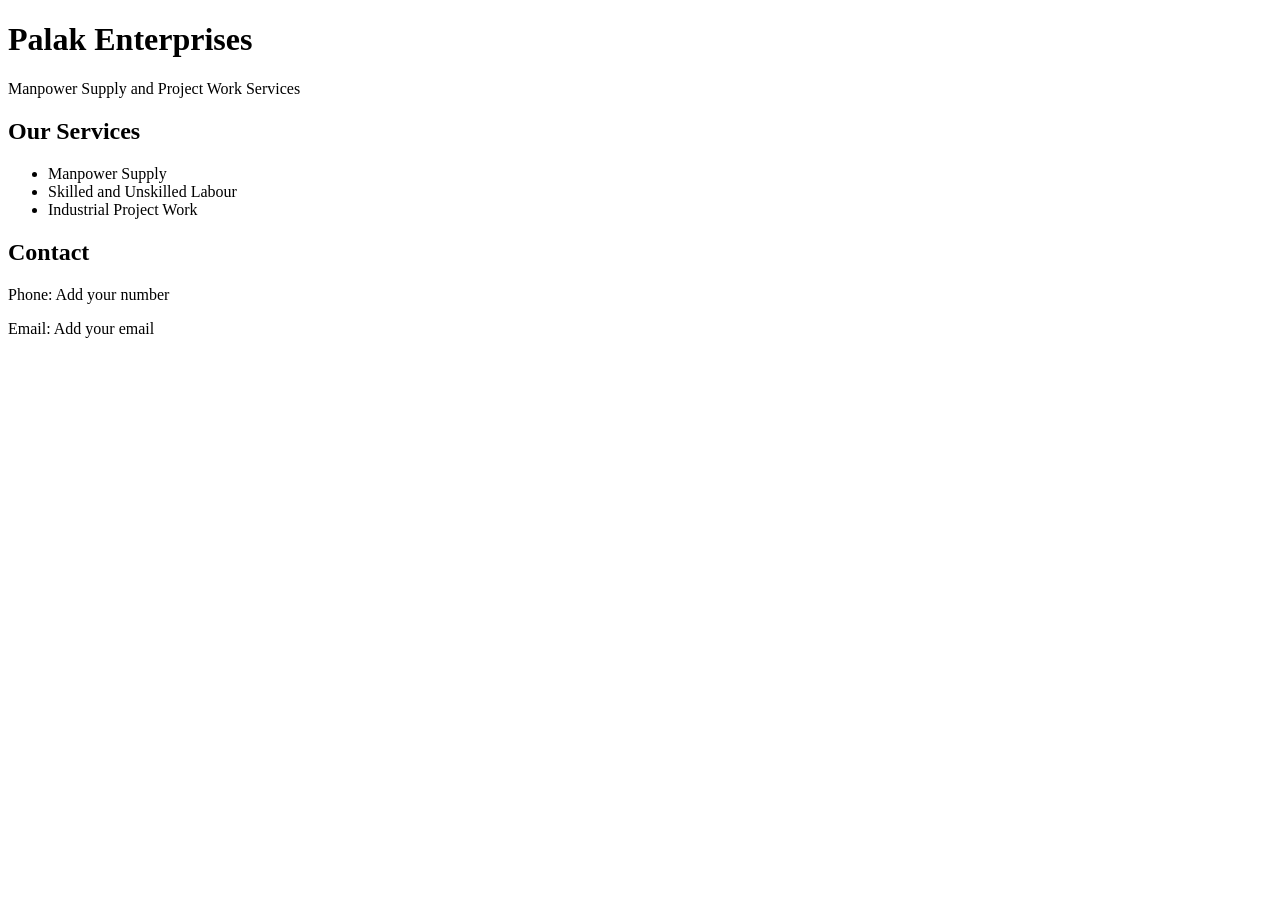
==== index.html @ b4dbc21f "Create index.html" ====
<!DOCTYPE html>
<html>
<head>
<title>Palak Enterprises</title>
</head>

<body>

<h1>Palak Enterprises</h1>
<p>Manpower Supply and Project Work Services</p>

<h2>Our Services</h2>
<ul>
<li>Manpower Supply</li>
<li>Skilled and Unskilled Labour</li>
<li>Industrial Project Work</li>
</ul>

<h2>Contact</h2>
<p>Phone: Add your number</p>
<p>Email: Add your email</p>

</body>
</html>
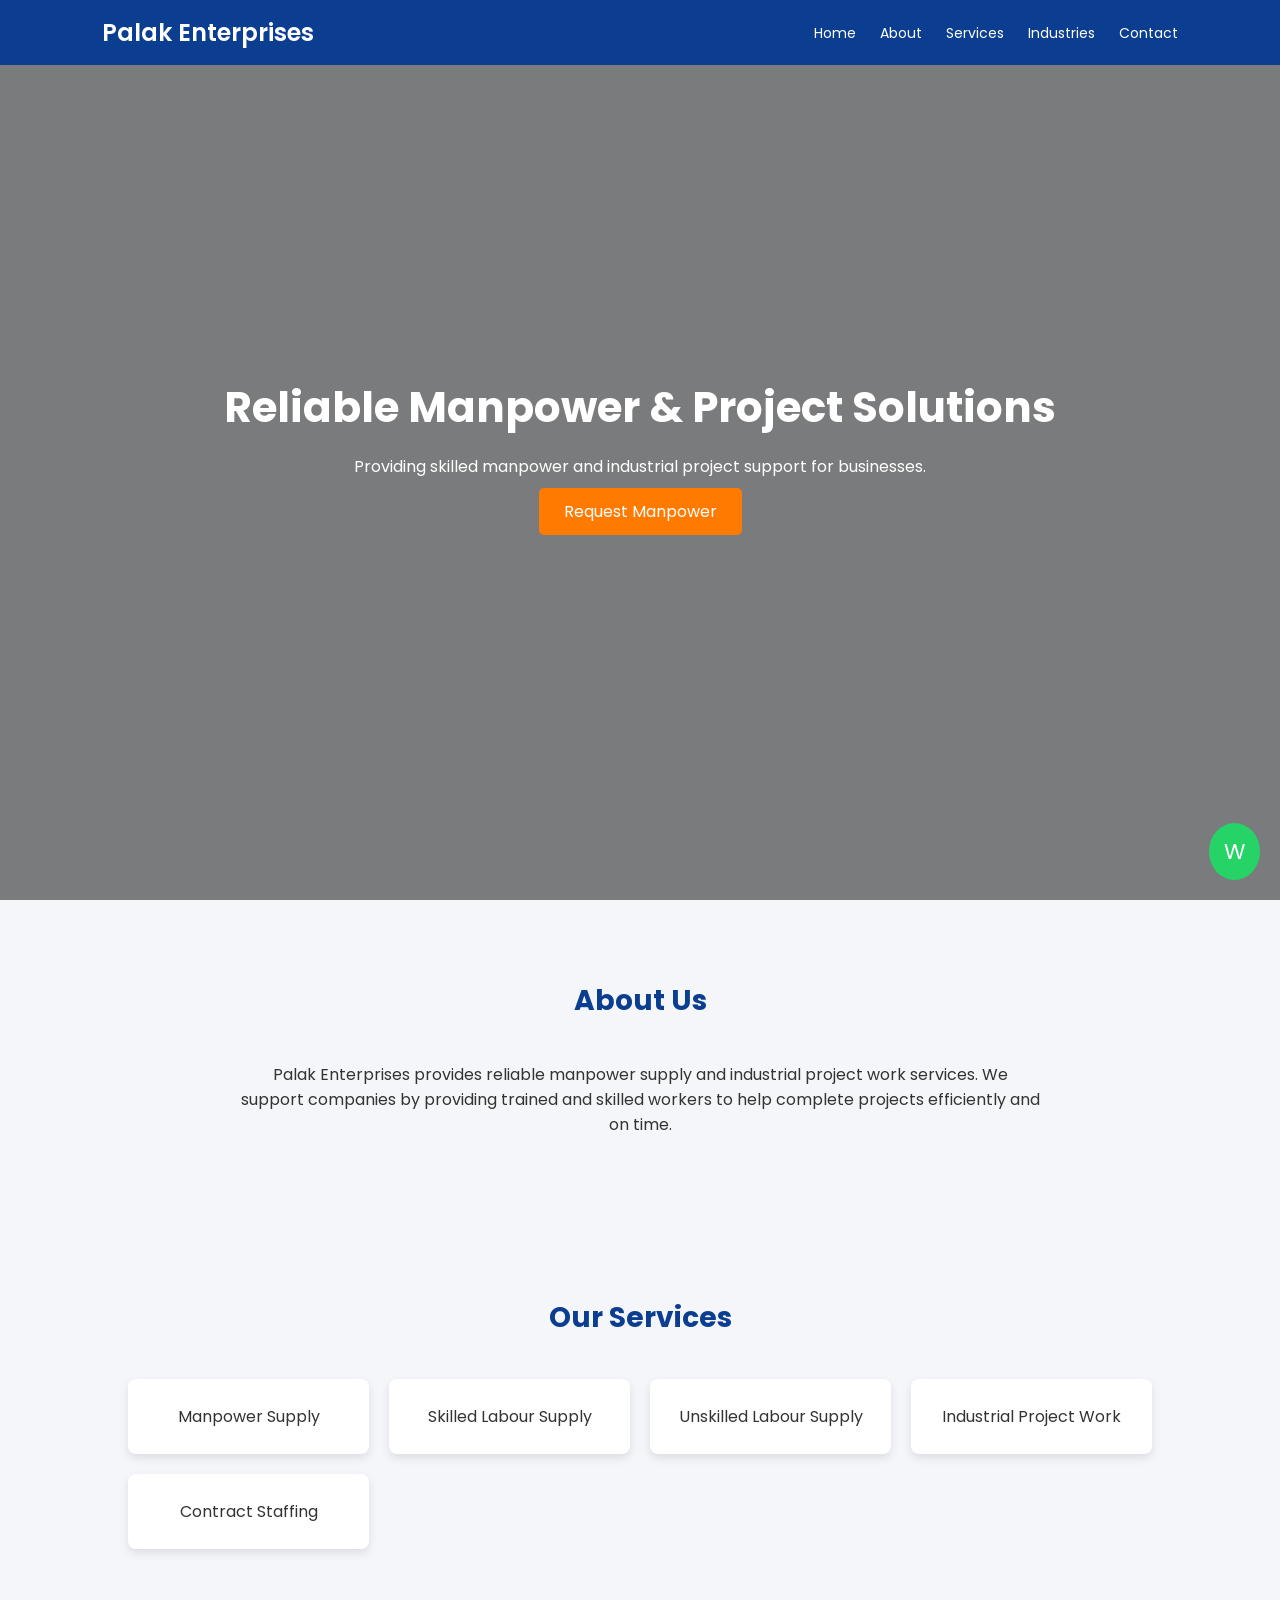
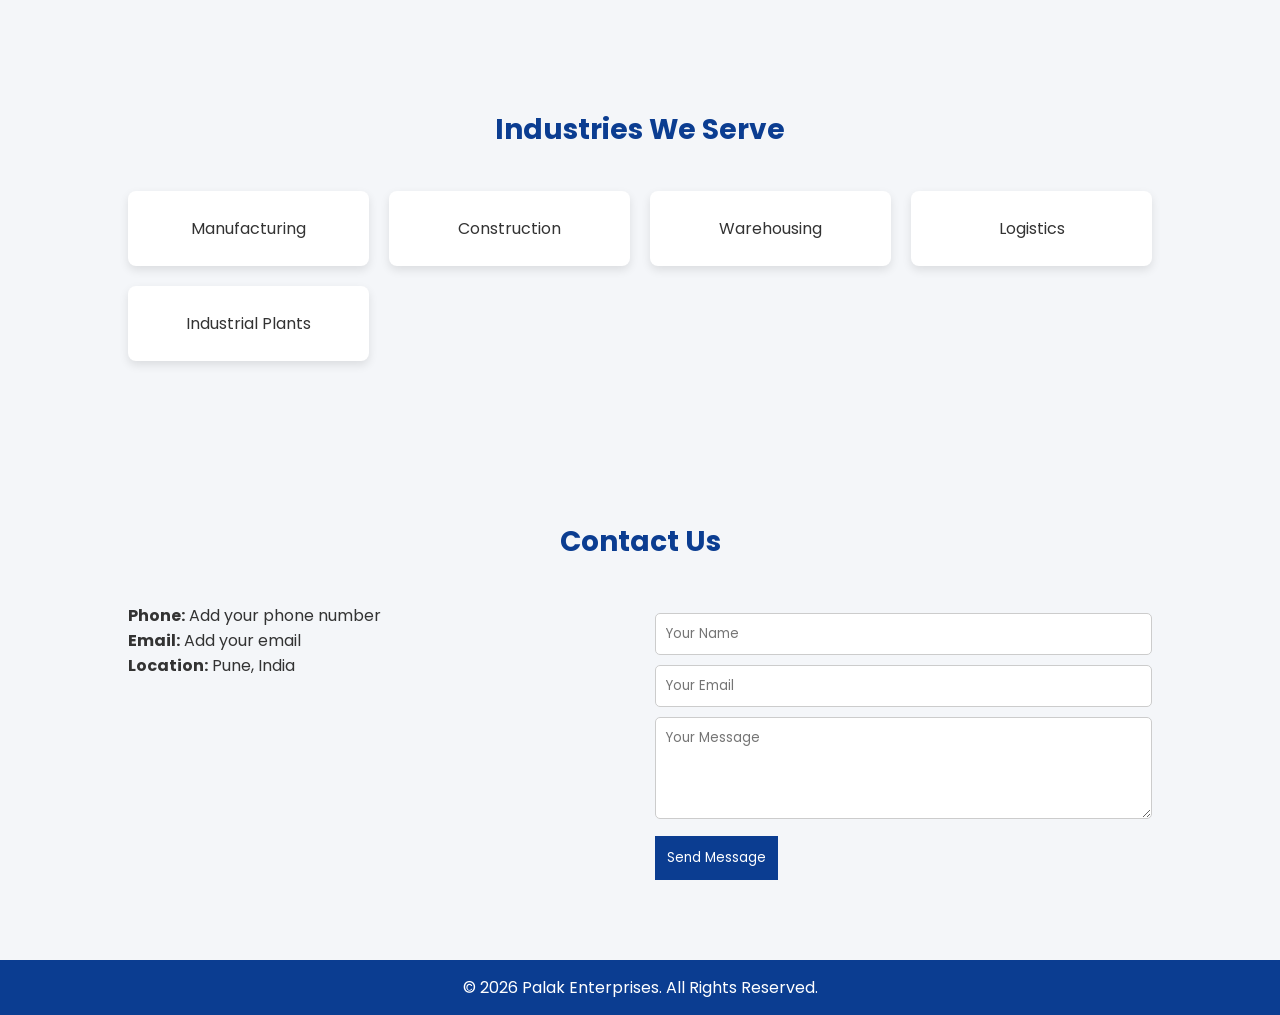
==== commit 27a2257e: "Update index.html" ====
--- a/index.html
+++ b/index.html
@@ -1,24 +1,270 @@
 <!DOCTYPE html>
-<html>
+<html lang="en">
 <head>
+<meta charset="UTF-8">
+<meta name="viewport" content="width=device-width, initial-scale=1.0">
 <title>Palak Enterprises</title>
+
+<link href="https://fonts.googleapis.com/css2?family=Poppins:wght@300;400;600&display=swap" rel="stylesheet">
+
+<style>
+
+*{
+margin:0;
+padding:0;
+box-sizing:border-box;
+font-family:'Poppins',sans-serif;
+scroll-behavior:smooth;
+}
+
+body{
+background:#f4f6f9;
+color:#333;
+}
+
+header{
+background:#0b3d91;
+color:white;
+padding:15px 8%;
+display:flex;
+justify-content:space-between;
+align-items:center;
+position:fixed;
+width:100%;
+top:0;
+z-index:1000;
+}
+
+header h2{
+font-weight:600;
+}
+
+nav a{
+color:white;
+margin-left:20px;
+text-decoration:none;
+font-size:14px;
+}
+
+.hero{
+height:100vh;
+display:flex;
+align-items:center;
+justify-content:center;
+text-align:center;
+background:linear-gradient(rgba(0,0,0,0.5),rgba(0,0,0,0.5)),url("https://images.unsplash.com/photo-1581092335397-9583eb92d232");
+background-size:cover;
+color:white;
+padding:20px;
+}
+
+.hero h1{
+font-size:42px;
+margin-bottom:15px;
+}
+
+.hero p{
+margin-bottom:20px;
+}
+
+.btn{
+background:#ff7a00;
+padding:12px 25px;
+color:white;
+text-decoration:none;
+border-radius:5px;
+}
+
+section{
+padding:80px 10%;
+}
+
+.section-title{
+text-align:center;
+margin-bottom:40px;
+font-size:28px;
+color:#0b3d91;
+}
+
+.cards{
+display:grid;
+grid-template-columns:repeat(auto-fit,minmax(220px,1fr));
+gap:20px;
+}
+
+.card{
+background:white;
+padding:25px;
+border-radius:8px;
+box-shadow:0 4px 10px rgba(0,0,0,0.1);
+text-align:center;
+}
+
+.card:hover{
+transform:translateY(-5px);
+transition:0.3s;
+}
+
+.about{
+text-align:center;
+max-width:800px;
+margin:auto;
+}
+
+.contact{
+display:grid;
+grid-template-columns:repeat(auto-fit,minmax(250px,1fr));
+gap:30px;
+}
+
+input,textarea{
+width:100%;
+padding:10px;
+margin-top:10px;
+border:1px solid #ccc;
+border-radius:5px;
+}
+
+button{
+background:#0b3d91;
+color:white;
+padding:12px;
+border:none;
+margin-top:10px;
+cursor:pointer;
+}
+
+footer{
+background:#0b3d91;
+color:white;
+text-align:center;
+padding:15px;
+}
+
+.whatsapp{
+position:fixed;
+bottom:20px;
+right:20px;
+background:#25D366;
+color:white;
+padding:12px 15px;
+border-radius:50%;
+font-size:22px;
+text-decoration:none;
+}
+
+</style>
 </head>
 
 <body>
 
-<h1>Palak Enterprises</h1>
-<p>Manpower Supply and Project Work Services</p>
-
-<h2>Our Services</h2>
-<ul>
-<li>Manpower Supply</li>
-<li>Skilled and Unskilled Labour</li>
-<li>Industrial Project Work</li>
-</ul>
-
-<h2>Contact</h2>
-<p>Phone: Add your number</p>
-<p>Email: Add your email</p>
+<header>
+<h2>Palak Enterprises</h2>
+
+<nav>
+<a href="#home">Home</a>
+<a href="#about">About</a>
+<a href="#services">Services</a>
+<a href="#industries">Industries</a>
+<a href="#contact">Contact</a>
+</nav>
+</header>
+
+<section class="hero" id="home">
+
+<div>
+<h1>Reliable Manpower & Project Solutions</h1>
+<p>Providing skilled manpower and industrial project support for businesses.</p>
+<a href="#contact" class="btn">Request Manpower</a>
+</div>
+
+</section>
+
+<section id="about">
+
+<h2 class="section-title">About Us</h2>
+
+<div class="about">
+<p>
+Palak Enterprises provides reliable manpower supply and industrial project work
+services. We support companies by providing trained and skilled workers
+to help complete projects efficiently and on time.
+</p>
+</div>
+
+</section>
+
+<section id="services">
+
+<h2 class="section-title">Our Services</h2>
+
+<div class="cards">
+
+<div class="card">Manpower Supply</div>
+<div class="card">Skilled Labour Supply</div>
+<div class="card">Unskilled Labour Supply</div>
+<div class="card">Industrial Project Work</div>
+<div class="card">Contract Staffing</div>
+
+</div>
+
+</section>
+
+<section id="industries">
+
+<h2 class="section-title">Industries We Serve</h2>
+
+<div class="cards">
+
+<div class="card">Manufacturing</div>
+<div class="card">Construction</div>
+<div class="card">Warehousing</div>
+<div class="card">Logistics</div>
+<div class="card">Industrial Plants</div>
+
+</div>
+
+</section>
+
+<section id="contact">
+
+<h2 class="section-title">Contact Us</h2>
+
+<div class="contact">
+
+<div>
+<p><b>Phone:</b> Add your phone number</p>
+<p><b>Email:</b> Add your email</p>
+<p><b>Location:</b> Pune, India</p>
+</div>
+
+<div>
+
+<form>
+
+<input type="text" placeholder="Your Name">
+
+<input type="email" placeholder="Your Email">
+
+<textarea rows="4" placeholder="Your Message"></textarea>
+
+<button type="submit">Send Message</button>
+
+</form>
+
+</div>
+
+</div>
+
+</section>
+
+<footer>
+
+<p>© 2026 Palak Enterprises. All Rights Reserved.</p>
+
+</footer>
+
+<a class="whatsapp" href="https://wa.me/919000000000">W</a>
 
 </body>
 </html>
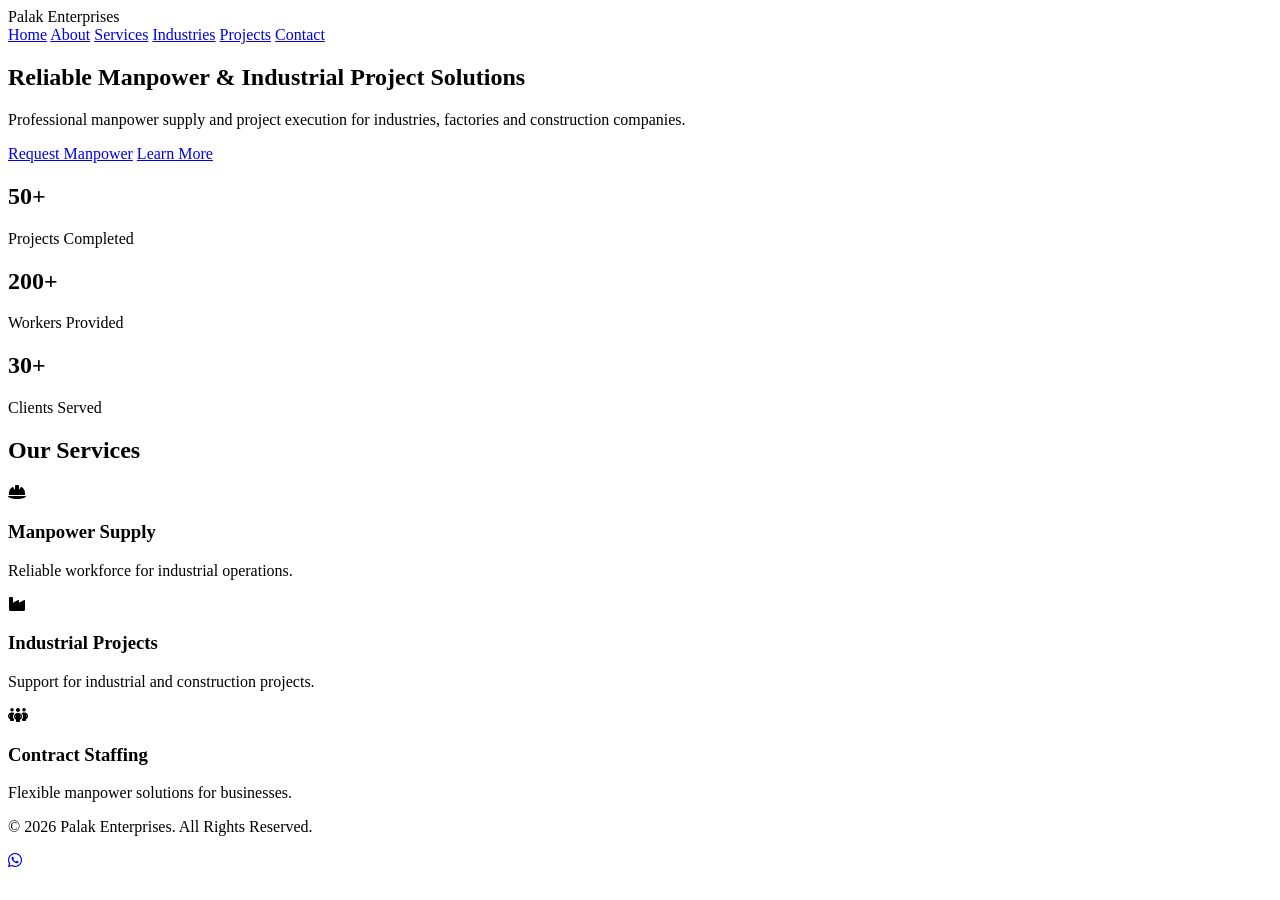
==== commit 1f304ad5: "Update index.html" ====
--- a/index.html
+++ b/index.html
@@ -1,256 +1,57 @@
 <!DOCTYPE html>
 <html lang="en">
+
 <head>
 <meta charset="UTF-8">
 <meta name="viewport" content="width=device-width, initial-scale=1.0">
+
 <title>Palak Enterprises</title>
 
-<link href="https://fonts.googleapis.com/css2?family=Poppins:wght@300;400;600&display=swap" rel="stylesheet">
+<link rel="stylesheet" href="style.css">
 
-<style>
+<link rel="stylesheet"
+href="https://cdnjs.cloudflare.com/ajax/libs/font-awesome/6.4.0/css/all.min.css">
 
-*{
-margin:0;
-padding:0;
-box-sizing:border-box;
-font-family:'Poppins',sans-serif;
-scroll-behavior:smooth;
-}
-
-body{
-background:#f4f6f9;
-color:#333;
-}
-
-header{
-background:#0b3d91;
-color:white;
-padding:15px 8%;
-display:flex;
-justify-content:space-between;
-align-items:center;
-position:fixed;
-width:100%;
-top:0;
-z-index:1000;
-}
-
-header h2{
-font-weight:600;
-}
-
-nav a{
-color:white;
-margin-left:20px;
-text-decoration:none;
-font-size:14px;
-}
-
-.hero{
-height:100vh;
-display:flex;
-align-items:center;
-justify-content:center;
-text-align:center;
-background:linear-gradient(rgba(0,0,0,0.5),rgba(0,0,0,0.5)),url("https://images.unsplash.com/photo-1581092335397-9583eb92d232");
-background-size:cover;
-color:white;
-padding:20px;
-}
-
-.hero h1{
-font-size:42px;
-margin-bottom:15px;
-}
-
-.hero p{
-margin-bottom:20px;
-}
-
-.btn{
-background:#ff7a00;
-padding:12px 25px;
-color:white;
-text-decoration:none;
-border-radius:5px;
-}
-
-section{
-padding:80px 10%;
-}
-
-.section-title{
-text-align:center;
-margin-bottom:40px;
-font-size:28px;
-color:#0b3d91;
-}
-
-.cards{
-display:grid;
-grid-template-columns:repeat(auto-fit,minmax(220px,1fr));
-gap:20px;
-}
-
-.card{
-background:white;
-padding:25px;
-border-radius:8px;
-box-shadow:0 4px 10px rgba(0,0,0,0.1);
-text-align:center;
-}
-
-.card:hover{
-transform:translateY(-5px);
-transition:0.3s;
-}
-
-.about{
-text-align:center;
-max-width:800px;
-margin:auto;
-}
-
-.contact{
-display:grid;
-grid-template-columns:repeat(auto-fit,minmax(250px,1fr));
-gap:30px;
-}
-
-input,textarea{
-width:100%;
-padding:10px;
-margin-top:10px;
-border:1px solid #ccc;
-border-radius:5px;
-}
-
-button{
-background:#0b3d91;
-color:white;
-padding:12px;
-border:none;
-margin-top:10px;
-cursor:pointer;
-}
-
-footer{
-background:#0b3d91;
-color:white;
-text-align:center;
-padding:15px;
-}
-
-.whatsapp{
-position:fixed;
-bottom:20px;
-right:20px;
-background:#25D366;
-color:white;
-padding:12px 15px;
-border-radius:50%;
-font-size:22px;
-text-decoration:none;
-}
-
-</style>
 </head>
 
 <body>
 
-<header>
-<h2>Palak Enterprises</h2>
+<header class="header">
+
+<div class="logo">
+Palak Enterprises
+</div>
 
 <nav>
-<a href="#home">Home</a>
-<a href="#about">About</a>
-<a href="#services">Services</a>
-<a href="#industries">Industries</a>
-<a href="#contact">Contact</a>
+
+<a href="index.html">Home</a>
+<a href="about.html">About</a>
+<a href="services.html">Services</a>
+<a href="industries.html">Industries</a>
+<a href="projects.html">Projects</a>
+<a href="contact.html">Contact</a>
+
 </nav>
+
 </header>
 
-<section class="hero" id="home">
 
-<div>
-<h1>Reliable Manpower & Project Solutions</h1>
-<p>Providing skilled manpower and industrial project support for businesses.</p>
-<a href="#contact" class="btn">Request Manpower</a>
-</div>
+<section class="hero">
 
-</section>
+<div class="hero-content">
 
-<section id="about">
+<h1>Reliable Manpower & Industrial Project Solutions</h1>
 
-<h2 class="section-title">About Us</h2>
+<p>
+Professional manpower supply and project execution
+for industries, factories and construction companies.
+</p>
 
-<div class="about">
-<p>
-Palak Enterprises provides reliable manpower supply and industrial project work
-services. We support companies by providing trained and skilled workers
-to help complete projects efficiently and on time.
-</p>
-</div>
+<div class="hero-buttons">
 
-</section>
+<a href="contact.html" class="btn-primary">Request Manpower</a>
 
-<section id="services">
-
-<h2 class="section-title">Our Services</h2>
-
-<div class="cards">
-
-<div class="card">Manpower Supply</div>
-<div class="card">Skilled Labour Supply</div>
-<div class="card">Unskilled Labour Supply</div>
-<div class="card">Industrial Project Work</div>
-<div class="card">Contract Staffing</div>
-
-</div>
-
-</section>
-
-<section id="industries">
-
-<h2 class="section-title">Industries We Serve</h2>
-
-<div class="cards">
-
-<div class="card">Manufacturing</div>
-<div class="card">Construction</div>
-<div class="card">Warehousing</div>
-<div class="card">Logistics</div>
-<div class="card">Industrial Plants</div>
-
-</div>
-
-</section>
-
-<section id="contact">
-
-<h2 class="section-title">Contact Us</h2>
-
-<div class="contact">
-
-<div>
-<p><b>Phone:</b> Add your phone number</p>
-<p><b>Email:</b> Add your email</p>
-<p><b>Location:</b> Pune, India</p>
-</div>
-
-<div>
-
-<form>
-
-<input type="text" placeholder="Your Name">
-
-<input type="email" placeholder="Your Email">
-
-<textarea rows="4" placeholder="Your Message"></textarea>
-
-<button type="submit">Send Message</button>
-
-</form>
+<a href="about.html" class="btn-secondary">Learn More</a>
 
 </div>
 
@@ -258,13 +59,67 @@
 
 </section>
 
+
+<section class="stats">
+
+<div class="stat-box">
+<h2>50+</h2>
+<p>Projects Completed</p>
+</div>
+
+<div class="stat-box">
+<h2>200+</h2>
+<p>Workers Provided</p>
+</div>
+
+<div class="stat-box">
+<h2>30+</h2>
+<p>Clients Served</p>
+</div>
+
+</section>
+
+
+<section class="services-preview">
+
+<h2>Our Services</h2>
+
+<div class="service-grid">
+
+<div class="service-card">
+<i class="fa-solid fa-helmet-safety"></i>
+<h3>Manpower Supply</h3>
+<p>Reliable workforce for industrial operations.</p>
+</div>
+
+<div class="service-card">
+<i class="fa-solid fa-industry"></i>
+<h3>Industrial Projects</h3>
+<p>Support for industrial and construction projects.</p>
+</div>
+
+<div class="service-card">
+<i class="fa-solid fa-people-group"></i>
+<h3>Contract Staffing</h3>
+<p>Flexible manpower solutions for businesses.</p>
+</div>
+
+</div>
+
+</section>
+
+
 <footer>
 
 <p>© 2026 Palak Enterprises. All Rights Reserved.</p>
 
 </footer>
 
-<a class="whatsapp" href="https://wa.me/919000000000">W</a>
+
+<a href="https://wa.me/919075991274" class="whatsapp">
+<i class="fa-brands fa-whatsapp"></i>
+</a>
 
 </body>
 </html>
+</html>
